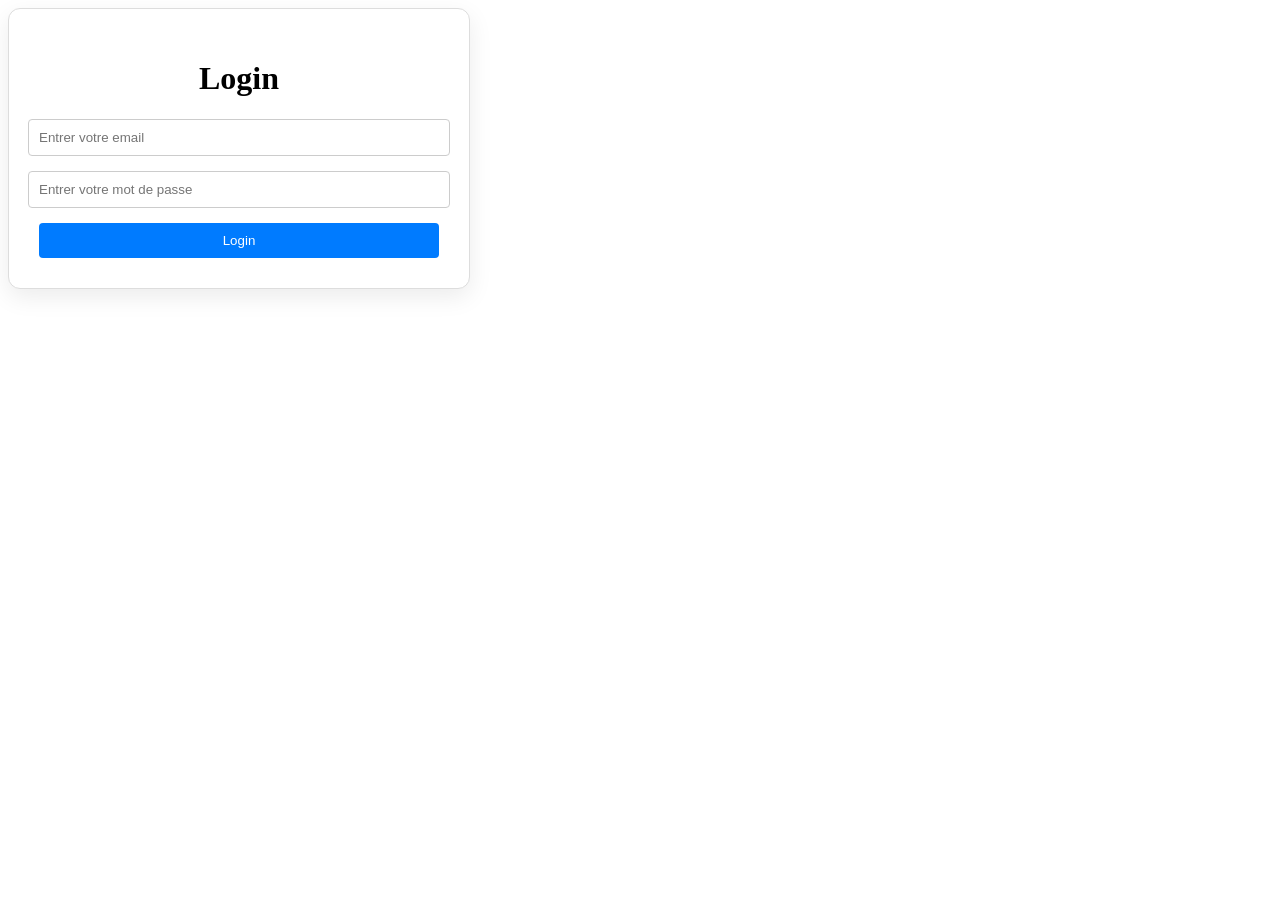
==== login.html @ 0a94e1eb "version login+signe up V2" ====
<!DOCTYPE html>
<html lang="en">
<head>
    <meta charset="UTF-8">
    <meta name="viewport" content="width=device-width, initial-scale=1.0">
    <title>Document</title>
    <link rel="stylesheet" href="login.css">
</head>
<body>
    <div class="login">
    <h1> Login </h1>
    <input id="login-email" placeholder="Entrer votre email" type="email">
    <input id="login-password" placeholder="Entrer votre mot de passe" type="password">
    <button id="login">Login</button>
</div>

    <script src="index.js"></script>
    
</body>
</html>
---- login.css ----
.login {
    display: flex;
    flex-direction: column;
    align-items: center;
    text-align: center;
    width: min(400px, 90%);
    padding: 30px;
    background-color: white;
    border: 1px solid #ddd;
    border-radius: 12px;
    box-shadow: 0 8px 24px rgba(0, 0, 0, 0.08);
    margin-top: 0;
}

.login input {
    display: block;
    width: 100%;
    padding: 10px;
    margin-bottom: 15px;
    border: 1px solid #ccc;
    border-radius: 4px;
}

.login button {
    width: 100%;
    padding: 10px;
    background-color: #007BFF;
    color: white;
    border: none;
    border-radius: 4px;
    cursor: pointer;
}
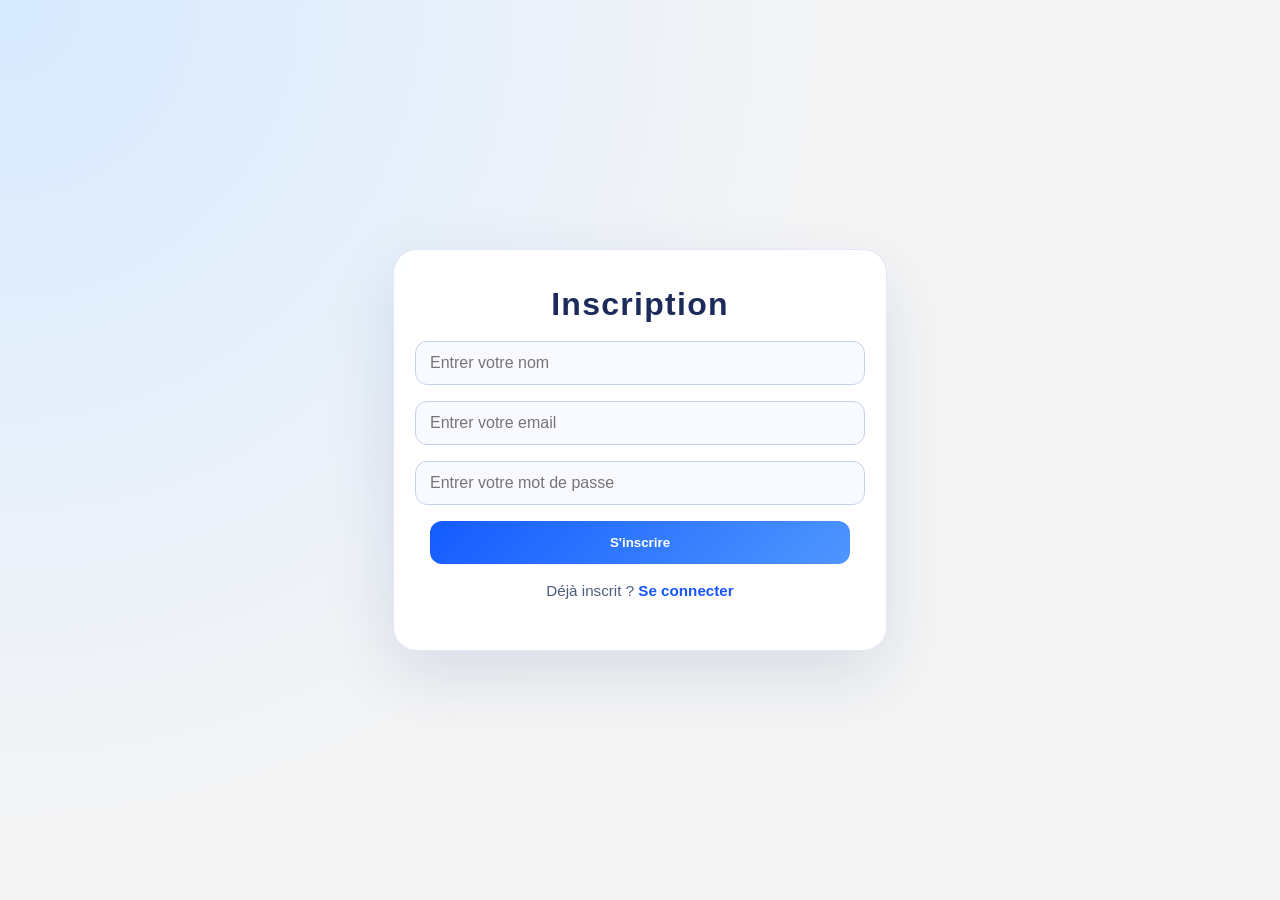
==== commit 1399b4b6: "version login+sign up V3" ====
--- a/login.html
+++ b/login.html
@@ -1,20 +1,21 @@
 <!DOCTYPE html>
-<html lang="en">
+<html lang="fr">
 <head>
     <meta charset="UTF-8">
     <meta name="viewport" content="width=device-width, initial-scale=1.0">
-    <title>Document</title>
-    <link rel="stylesheet" href="login.css">
+    <title>Inscription</title>
+    <link rel="stylesheet" href="index.css">
 </head>
 <body>
-    <div class="login">
-    <h1> Login </h1>
-    <input id="login-email" placeholder="Entrer votre email" type="email">
-    <input id="login-password" placeholder="Entrer votre mot de passe" type="password">
-    <button id="login">Login</button>
-</div>
+    <div class="connection">
+        <h1>Inscription</h1>
+        <input id="name" placeholder="Entrer votre nom" type="text">
+        <input id="email" placeholder="Entrer votre email" type="email">
+        <input id="password" placeholder="Entrer votre mot de passe" type="password">
+        <button id="signup">S'inscrire</button>
+        <p class="link-text">Déjà inscrit ? <a href="index.html">Se connecter</a></p>
+    </div>
 
     <script src="index.js"></script>
-    
 </body>
 </html>
--- a/index.css
+++ b/index.css
@@ -0,0 +1,80 @@
+body {
+    margin: 0;
+    min-height: 100vh;
+    display: flex;
+    justify-content: center;
+    align-items: center;
+    background: radial-gradient(circle at top left, #d7eaff, #f5f5f5 55%);
+    font-family: 'Segoe UI', Tahoma, Geneva, Verdana, sans-serif;
+    color: #2a3761;
+}
+
+h1 {
+    margin: 0 0 18px;
+    font-size: 2rem;
+    letter-spacing: 0.04em;
+    color: #1d2b5b;
+}
+
+.connection {
+    display: flex;
+    flex-direction: column;
+    align-items: center;
+    text-align: center;
+    width: min(420px, 92%);
+    padding: 36px;
+    background: rgba(255, 255, 255, 0.96);
+    border: 1px solid rgba(34, 70, 160, 0.12);
+    border-radius: 24px;
+    box-shadow: 0 26px 70px rgba(20, 49, 122, 0.12);
+}
+
+.connection input {
+    width: 100%;
+    padding: 12px 14px;
+    margin-bottom: 16px;
+    border: 1px solid #c6d2eb;
+    border-radius: 12px;
+    background: #f8faff;
+    font-size: 1rem;
+}
+
+.connection input:focus {
+    outline: none;
+    border-color: #4f8dff;
+    box-shadow: 0 0 0 4px rgba(79, 141, 255, 0.12);
+}
+
+.connection button {
+    width: 100%;
+    padding: 14px;
+    background: linear-gradient(135deg, #145bff, #4f96ff);
+    color: white;
+    border: none;
+    border-radius: 12px;
+    cursor: pointer;
+    font-weight: 700;
+    transition: transform 0.2s ease, filter 0.2s ease;
+}
+
+.connection button:hover {
+    transform: translateY(-1px);
+    filter: brightness(1.05);
+}
+
+.link-text {
+    margin-top: 18px;
+    font-size: 0.95rem;
+    color: #4b5c7d;
+}
+
+.link-text a {
+    color: #1654ff;
+    text-decoration: none;
+    font-weight: 700;
+}
+
+.link-text a:hover {
+    text-decoration: underline;
+}
+
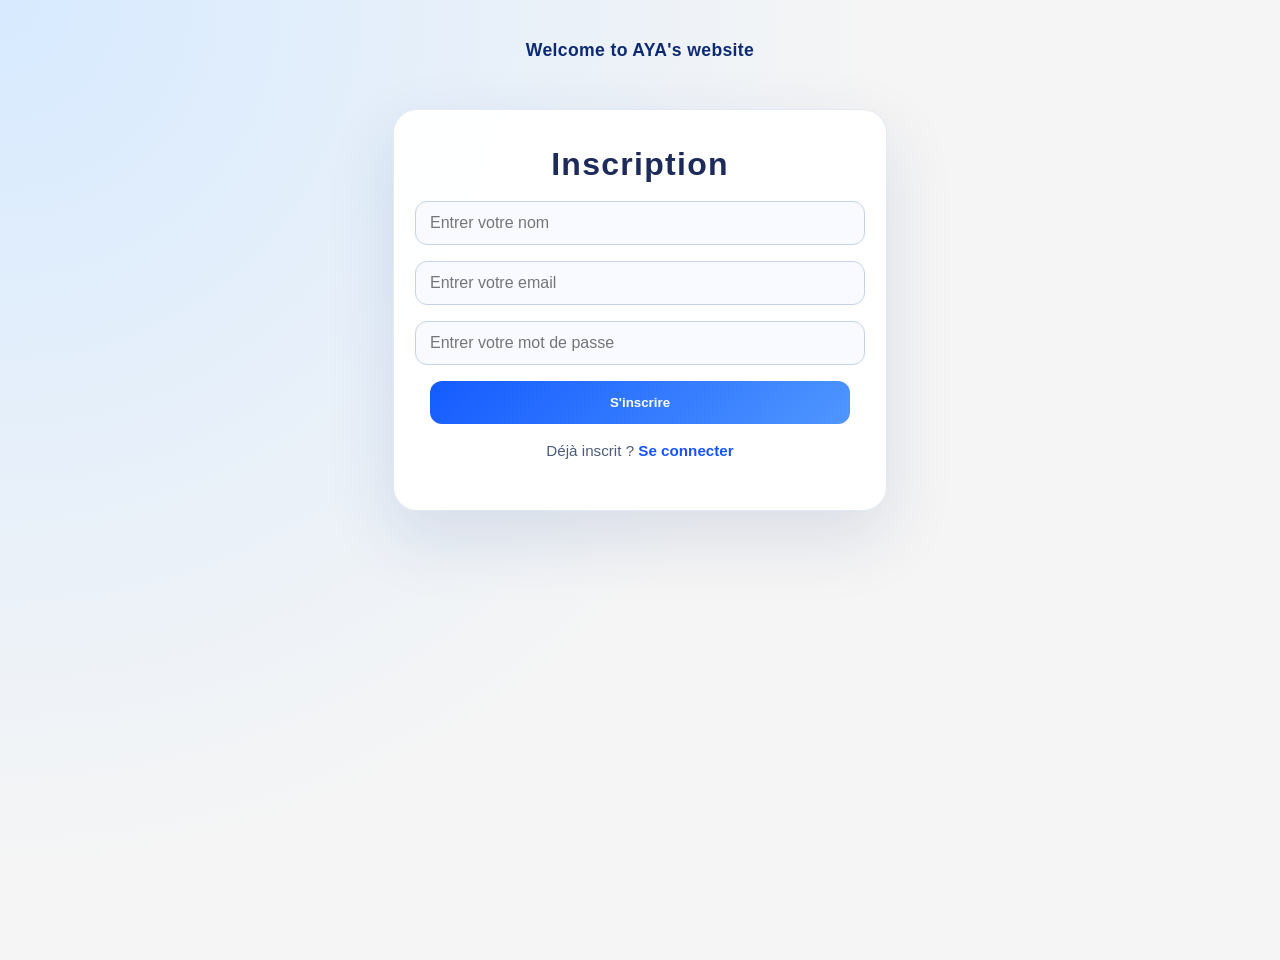
==== commit 668e70b8: "version 3pages" ====
--- a/login.html
+++ b/login.html
@@ -7,6 +7,10 @@
     <link rel="stylesheet" href="index.css">
 </head>
 <body>
+    <header class="page-header">
+        <p><strong>Welcome to AYA's website</strong></p>
+    </header>
+
     <div class="connection">
         <h1>Inscription</h1>
         <input id="name" placeholder="Entrer votre nom" type="text">
--- a/index.css
+++ b/index.css
@@ -2,8 +2,11 @@
     margin: 0;
     min-height: 100vh;
     display: flex;
-    justify-content: center;
+    flex-direction: column;
+    justify-content: flex-start;
     align-items: center;
+    gap: 24px;
+    padding: 40px 20px 20px;
     background: radial-gradient(circle at top left, #d7eaff, #f5f5f5 55%);
     font-family: 'Segoe UI', Tahoma, Geneva, Verdana, sans-serif;
     color: #2a3761;
@@ -78,3 +81,16 @@
     text-decoration: underline;
 }
 
+.page-header {
+    text-align: center;
+    margin-bottom: 24px;
+}
+
+.page-header p {
+    margin: 0;
+    font-size: 1.1rem;
+    font-weight: 700;
+    color: #0d2a72;
+    letter-spacing: 0.02em;
+}
+ 
